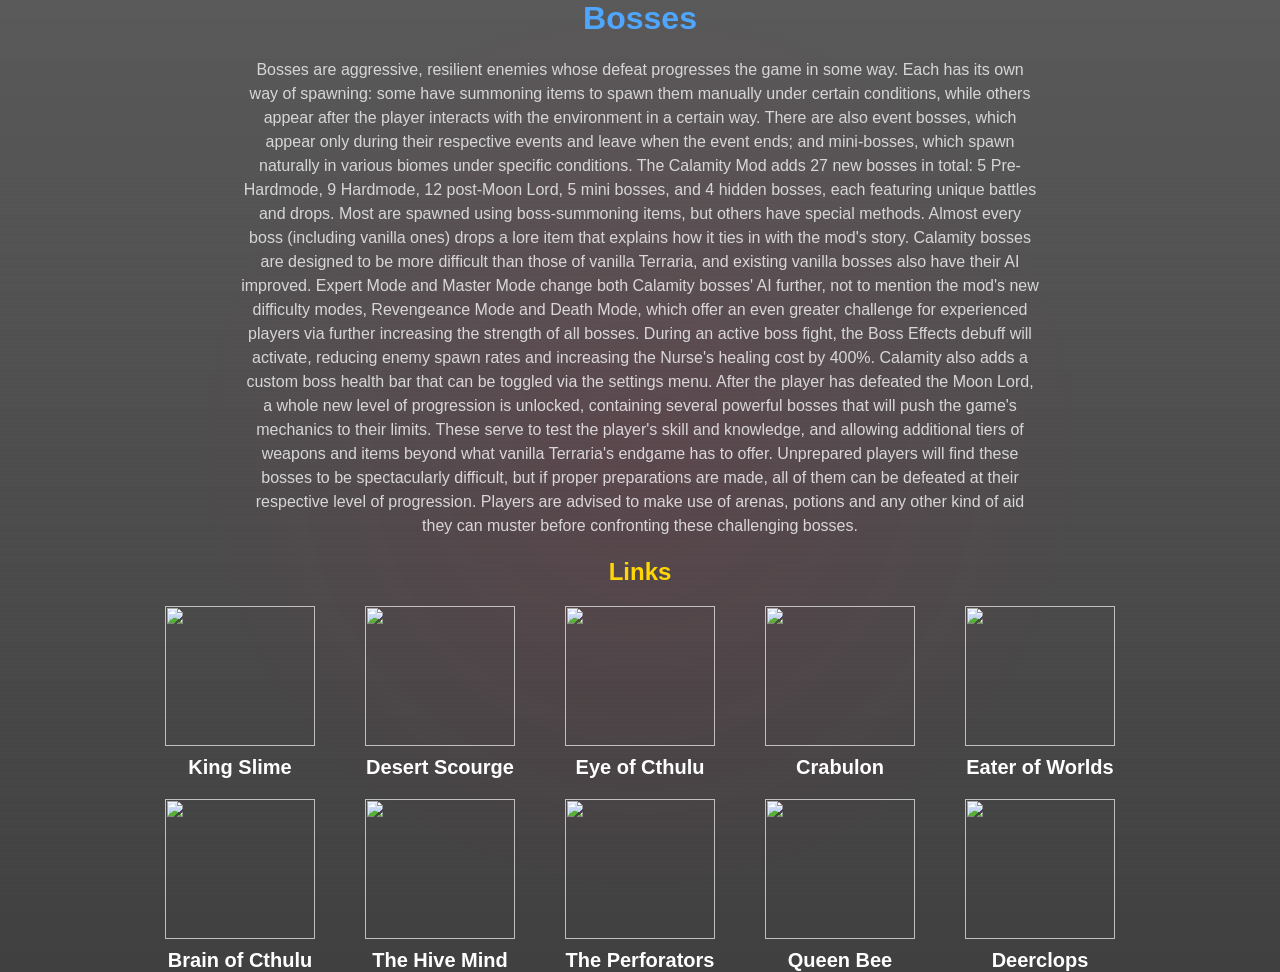
==== bosses.html @ 0ea3dfb3 "Add files via upload" ====
<html>

<head>
    <meta charset="UTF-8">
    <title>Bosses</title>
    <link rel="stylesheet" href="styles.css">
</head>

<body>
    <h1> Bosses</h1>
    <p>Bosses are aggressive, resilient enemies whose defeat progresses the game in some way. Each has its own way of
        spawning:
        some have summoning items to spawn them manually under certain conditions, while others appear after the player
        interacts with the environment in a certain way. There are also event bosses, which appear only during their
        respective
        events and leave when the event ends; and mini-bosses, which spawn naturally in various biomes under specific
        conditions.

        The Calamity Mod adds 27 new bosses in total: 5 Pre-Hardmode, 9 Hardmode, 12 post-Moon Lord, 5 mini bosses, and
        4
        hidden
        bosses, each featuring unique battles and drops. Most are spawned using boss-summoning items, but others have
        special
        methods. Almost every boss (including vanilla ones) drops a lore item that explains how it ties in with the
        mod's
        story.

        Calamity bosses are designed to be more difficult than those of vanilla Terraria, and existing vanilla bosses
        also
        have
        their AI improved. Expert Mode and Master Mode change both Calamity bosses' AI further, not to mention the mod's
        new
        difficulty modes, Revengeance Mode and Death Mode, which offer an even greater challenge for experienced players
        via
        further increasing the strength of all bosses.

        During an active boss fight, the Boss Effects debuff will activate, reducing enemy spawn rates and increasing
        the
        Nurse's healing cost by 400%. Calamity also adds a custom boss health bar that can be toggled via the settings
        menu.

        After the player has defeated the Moon Lord, a whole new level of progression is unlocked, containing several
        powerful
        bosses that will push the game's mechanics to their limits. These serve to test the player's skill and
        knowledge,
        and
        allowing additional tiers of weapons and items beyond what vanilla Terraria's endgame has to offer. Unprepared
        players
        will find these bosses to be spectacularly difficult, but if proper preparations are made, all of them can be
        defeated
        at their respective level of progression. Players are advised to make use of arenas, potions and any other kind
        of
        aid
        they can muster before confronting these challenging bosses.</p>
    <h2>Links</h2>
    <div class="link-container">

        <a href="slimeking.html" class="link-box">
            <img src="https://infernummod.wiki.gg/images/thumb/King_SlimeIcon.png/140px-King_SlimeIcon.png?e96030">
            <span>King Slime</span>
        </a>

        <a href="desertscourge.html" class="link-box">
            <img
                src="https://infernummod.wiki.gg/images/thumb/Desert_ScourgeIcon.png/140px-Desert_ScourgeIcon.png?f94ae5">
            <span>Desert Scourge</span>
        </a>

        <a href="eyeofcthulu.html" class="link-box">
            <img
                src="https://infernummod.wiki.gg/images/thumb/Eye_of_CthulhuIcon.png/140px-Eye_of_CthulhuIcon.png?4eb56b">
            <span>Eye of Cthulu</span>
        </a>
        <a href="crabulon.html" class="link-box">
            <img src="https://infernummod.wiki.gg/images/thumb/CrabulonIcon.png/140px-CrabulonIcon.png?6ad28d">
            <span>Crabulon</span>
        </a>
        <a href="eaterofworlds.html" class="link-box">
            <img
                src="https://infernummod.wiki.gg/images/thumb/Eater_of_WorldsIcon.png/140px-Eater_of_WorldsIcon.png?7add41">
            <span>Eater of Worlds</span>
        </a>
    </div>
    <div class="link-container">

        <a href="brainofcthulu.html" class="link-box">
            <img src="https://infernummod.wiki.gg/images/thumb/Brain_of_CthulhuIcon.png/140px-Brain_of_CthulhuIcon.png?ae7288">
            <span>Brain of Cthulu</span>
        </a>

        <a href="thehivemind.html" class="link-box">
            <img
                src="https://infernummod.wiki.gg/images/thumb/Hive_MindIcon.png/140px-Hive_MindIcon.png?7bd853">
            <span>The Hive Mind</span>
        </a>

        <a href="theperforators.html" class="link-box">
            <img
                src="https://infernummod.wiki.gg/images/thumb/The_PerforatorsIcon.png/140px-The_PerforatorsIcon.png?6483b1">
            <span>The Perforators</span>
        </a>
        <a href="queenbee.html" class="link-box">
            <img src="https://infernummod.wiki.gg/images/thumb/Queen_BeeIcon.png/140px-Queen_BeeIcon.png?c873e4">
            <span>Queen Bee</span>
        </a>
        <a href="deerclops.html" class="link-box">
            <img
                src="https://infernummod.wiki.gg/images/thumb/DeerclopsIcon.png/140px-DeerclopsIcon.png?910835">
            <span>Deerclops</span>
        </a>
    </div>
</body>

</html>
---- styles.css ----
body {
    font-family: Arial, sans-serif;
    color: #f1f1f1;
    max-width: 800px;
    margin: auto;
    position: relative;
    background: linear-gradient(rgba(0, 0, 0, 0.65),
            rgba(0, 0, 0, 0.75)),
        url("fuke_dishron.png");
    background-size: cover;
    background-repeat: no-repeat;
    image-rendering: pixelated;
}

ul {
    list-style: none;
    padding: 0;
    text-align: center;
}

ul li {
    margin: 5px 0;
}

ul li a {
    display: inline-block;
    padding: 5px 10px;
    border-radius: 6px;
}

/* Headings */
h1 {
    color: #4da6ff;
    font-size: 32px;
    text-align: center;
}

h2 {
    text-align: center;
    color: #ffd700;
}

.link-grid {
    display: flex;
    gap: 40px;
    justify-content: center;
    margin-top: 20px;
}

.link-card {
    text-align: center;
    text-decoration: none;
    color: white;
}

.link-container {
    display: flex;
    justify-content: center;
    gap: 50px;
    margin-top: 20px;
}

img {
    display: block;
    margin: auto;
    width: 300px;
}

.link-box img {
    width: 140px;
    height: 140px;
    object-fit: contain;
    display: block;
    margin: 0 auto;
}

.link-box {
    text-align: center;
    text-decoration: none;
    color: white;
}

.link-box img {
    width: 150px;
    display: block;
    margin: 0 auto;
    transition: transform 0.2s;
}

.link-box img:hover {
    transform: scale(1.1);
}

.link-box span {
    display: block;
    margin-top: 10px;
    font-size: 20px;
}

.link-card img {
    width: 150px;
    height: 150px;
    object-fit: contain;
    transition: transform 0.2s;
}

.link-card img:hover {
    transform: scale(1.1);
}

.link-card p {
    margin-top: 10px;
    font-size: 18px;
}

/* Text */
p {
    color: #d6d6d6;
    font-size: 16px;
    text-align: center;
    line-height: 1.5;
}

a {
    color: #66b3ff;
    text-decoration: none;
    font-weight: bold;
    transition: 0.2s;
}

a:hover {
    color: #ffffff;
    text-shadow: 0 0 8px #66b3ff;
    text-decoration: underline;
}

/* =========================
   ZALGO: CONTAINMENT BREACH GLITCH
   ========================= */

.zalgo-wrap {
    display: flex;
    flex-direction: column;
    align-items: center;
    position: relative;
    overflow: visible;
}

/* shared line style */
.zalgo-line {
    font-size: 80px;
    font-weight: 900;
    letter-spacing: 10px;
    text-transform: uppercase;
    position: relative;
    display: block;
    line-height: 1;
    overflow: visible;

    animation: baseGlitchShift 0.12s infinite steps(2, end);
}

.zalgo-line::before,
.zalgo-line::after {
    content: attr(data-text);
    position: absolute;
    left: 0;
    top: 0;
    width: 100%;
    pointer-events: none;
}

/* TOP: CODE (stable but hostile) */
.top {
    color: #ffffff;
    animation: codeGlitch 0.08s infinite;

    text-shadow:
        0 0 4px #00e5ff,
        0 0 6px #ff004c,
        0 0 6px #b400ff,
        0 0 4px #00ff9d;

    position: relative;
    z-index: 2;
}



/* BOTTOM: RAINBOW (unstable system layer) */
.bottom {
    color: #f8f8f8;
    animation: rainbowGlitch 0.22s infinite;

    text-shadow:
        2px 0 #00e5ff,
        -2px 0 #ff004c,
        0 2px #b400ff,
        0 -2px #00ff9d,
        1px 1px #ffd700;
}

body::before {
    content: "";
    position: fixed;
    inset: 0;
    background:
        repeating-linear-gradient(to bottom,
            rgba(255, 255, 255, 0.03),
            rgba(255, 255, 255, 0.03) 1px,
            transparent 2px,
            transparent 4px);
    pointer-events: none;
    mix-blend-mode: overlay;
    opacity: 0.25;
    animation: scanFlicker 0.15s infinite;
}

.zalgo-line::before {
    color: #ff0033;
    z-index: -1;
    animation: glitchSliceA 0.12s infinite steps(2, end);
    text-shadow: -3px 0 #ff0033;
    mix-blend-mode: screen;
}

#clock {
    position: fixed;
    top: 10px;
    right: 5px;
    text-align: right;
    width: 100%;
    font-size: 22px;
    margin-top: 5px;
    color: #ffffff;
    text-shadow: 0 0 8px rgba(102, 179, 255, 0.5);
    letter-spacing: 2px;
}

body::after {
    content: "";
    position: fixed;
    inset: 0;
    pointer-events: none;

    background:
        radial-gradient(circle at 50% 50%,
            rgba(255, 0, 76, 0.08),
            transparent 60%);

    mix-blend-mode: screen;
    animation: pulseHaze 4s infinite;
}

.calamity-link {
    text-align: center;
    display: flex;
    justify-content: center;
    margin: 10px;
}

.calamity-link img {
    width: 300px;
    /* or bigger if you want */
    height: auto;
    cursor: pointer;
    transition: 0.3s;
}

.calamity-link img:hover {
    transform: scale(1.05);
    filter: drop-shadow(0 0 10px #ff004c);
}

@keyframes pulseHaze {
    0% {
        opacity: 0.2;
        transform: scale(1);
    }

    50% {
        opacity: 0.35;
        transform: scale(1.05);
    }

    100% {
        opacity: 0.2;
        transform: scale(1);
    }
}

@font-face {
    font-family: "dmdokuro";
    src: url("./Flexure-Regular.otf") format("opentype");
}

.yharon-img {
    position: fixed;
    top: 10px;
    left: 10px;

    width: 120px;
    height: auto;

    z-index: 5;
}

.calamity-link {
    display: flex;
    align-items: center;
    margin: 20px 0;
}

.THECALAMITYMOD {
    font-family: "dmdokuro", sans-serif;
    font-size: 69px;

    background: linear-gradient(#a43903ba, #5a3c32, #40222e, #1b171f);
    -webkit-background-clip: text;
    -webkit-text-fill-color: transparent;
}

.calamity-link img {
    width: 400px;
    margin-bottom: 8px;
    filter: drop-shadow(0 0 8px rgba(255, 0, 76, 0.4));
    transition: transform 0.3s ease;
}

.calamity-link img:hover {
    transform: scale(1.05);
}

a[href="https://calamitymod.wiki.gg/"] {
    display: block;
    text-align: center;
    margin: 12px;
}

.zalgo-line::after {
    content: attr(data-text);
    position: absolute;
    left: 0;
    top: 0;
    width: 100%;
    pointer-events: none;

    color: #ffffff;
    z-index: -2;
    opacity: 0.8;

    animation: glitchRainbowEscape 0.18s infinite steps(2, end);

    text-shadow:
        4px 0 #ff0033,
        -4px 0 #00ff88,
        0 4px #ff00ff,
        0 -4px #ffd700;
}

.fatal-silhouette {
    position: fixed;
    inset: 0;
    background: url("fatal_error_sans.png") center / contain no-repeat;
    pointer-events: none;

    opacity: 0.015;
    /* base hidden state */
    z-index: 0;

    filter:
        blur(1.5px) contrast(1.8) brightness(0.6) saturate(0) drop-shadow(0 0 12px rgba(255, 0, 76, 0.25));

    transition: opacity 1.8s ease, transform 1.8s ease;
}

/* when "active" (mouse stopped) */
.fatal-silhouette.revealed {
    opacity: 0.03;
    /* your max “allowed” visibility */
    transform: scale(1.02);
}

@keyframes fatalPresence {
    0% {
        opacity: 0.015;
        transform: scale(1) translate(0, 0);
    }

    50% {
        opacity: 0.05;
        transform: scale(1.02) translate(2px, -2px);
    }

    100% {
        opacity: 0.02;
        transform: scale(1) translate(0, 0);
    }
}

@keyframes silhouetteFlicker {
    0% {
        opacity: 0.05;
        transform: scale(1);
        filter: hue-rotate(0deg);
    }

    50% {
        opacity: 0.09;
        transform: scale(1.01);
        filter: hue-rotate(20deg);
    }

    70% {
        opacity: 0.03;
        transform: scale(1);
        filter: hue-rotate(-10deg);
    }

    100% {
        opacity: 0.06;
        transform: scale(1);
        filter: hue-rotate(0deg);
    }
}

@keyframes scanFlicker {
    0% {
        opacity: 0.15;
        transform: translateY(0px);
    }

    50% {
        opacity: 0.3;
        transform: translateY(1px);
    }

    100% {
        opacity: 0.15;
        transform: translateY(0px);
    }
}

@keyframes glitchRainbowEscape {
    0% {
        transform: translate(0, 0);
        clip-path: inset(0 0 0 0);
    }

    15% {
        transform: translate(-8px, -2px);
        clip-path: inset(10% 0 70% 0);
    }

    30% {
        transform: translate(10px, 3px);
        clip-path: inset(60% 0 10% 0);
    }

    45% {
        transform: translate(-12px, 1px);
        clip-path: inset(0 0 80% 0);
    }

    60% {
        transform: translate(14px, -3px);
        clip-path: inset(30% 0 30% 0);
    }

    75% {
        transform: translate(-6px, 4px);
        clip-path: inset(70% 0 10% 0);
    }

    100% {
        transform: translate(0, 0);
        clip-path: inset(0 0 0 0);
    }
}

/* “BREACH FIELD” BETWEEN THEM (NOT WIRES, MORE LIKE REALITY GLITCH) */
@keyframes glitchEscape {
    0% {
        transform: translate(0, 0);
        clip-path: inset(0 0 0 0);
    }

    10% {
        transform: translate(-10px, -3px);
        clip-path: inset(20% 0 60% 0);
    }

    25% {
        transform: translate(20px, 2px);
        clip-path: inset(60% 0 10% 0);
    }

    40% {
        transform: translate(-25px, -5px);
        clip-path: inset(0 0 80% 0);
    }

    55% {
        transform: translate(30px, 4px);
        clip-path: inset(30% 0 30% 0);
    }

    70% {
        transform: translate(-15px, 6px);
        clip-path: inset(70% 0 10% 0);
    }

    85% {
        transform: translate(18px, -4px);
        clip-path: inset(10% 0 70% 0);
    }

    100% {
        transform: translate(0, 0);
        clip-path: inset(0 0 0 0);
    }
}

@keyframes baseGlitchShift {
    0% {
        transform: translate(0, 0);
    }

    20% {
        transform: translate(-2px, 1px);
    }

    40% {
        transform: translate(3px, -2px);
    }

    60% {
        transform: translate(-1px, -1px);
    }

    80% {
        transform: translate(2px, 2px);
    }

    100% {
        transform: translate(0, 0);
    }
}

@keyframes glitchSliceA {
    0% {
        transform: translate(0, 0);
        clip-path: inset(0 0 0 0);
    }

    10% {
        transform: translate(-6px, -2px);
        clip-path: inset(10% 0 70% 0);
    }

    25% {
        transform: translate(-2px, 3px);
        clip-path: inset(60% 0 10% 0);
    }

    40% {
        transform: translate(-8px, 0px);
        clip-path: inset(30% 0 40% 0);
    }

    60% {
        transform: translate(-3px, -3px);
        clip-path: inset(0 0 80% 0);
    }

    80% {
        transform: translate(-5px, 2px);
        clip-path: inset(70% 0 10% 0);
    }

    100% {
        transform: translate(0, 0);
        clip-path: inset(0 0 0 0);
    }
}

@keyframes baseFlicker {
    0% {
        opacity: 1;
    }

    10% {
        opacity: 0.8;
    }

    20% {
        opacity: 1;
    }

    21% {
        opacity: 0.3;
    }

    22% {
        opacity: 1;
    }

    50% {
        opacity: 0.9;
    }

    51% {
        opacity: 0.4;
    }

    52% {
        opacity: 1;
    }

    100% {
        opacity: 1;
    }
}

@keyframes glitchLeft {
    0% {
        transform: translate(0, 0);
        clip-path: inset(0 0 0 0);
    }

    20% {
        transform: translate(-4px, -2px);
        clip-path: inset(10% 0 60% 0);
    }

    40% {
        transform: translate(-2px, 2px);
        clip-path: inset(40% 0 20% 0);
    }

    60% {
        transform: translate(-6px, 1px);
        clip-path: inset(0 0 80% 0);
    }

    80% {
        transform: translate(-3px, -1px);
        clip-path: inset(70% 0 10% 0);
    }

    100% {
        transform: translate(0, 0);
        clip-path: inset(0 0 0 0);
    }
}

@keyframes glitchRight {
    0% {
        transform: translate(0, 0);
        clip-path: inset(0 0 0 0);
    }

    20% {
        transform: translate(4px, 2px);
        clip-path: inset(60% 0 10% 0);
    }

    40% {
        transform: translate(2px, -2px);
        clip-path: inset(20% 0 40% 0);
    }

    60% {
        transform: translate(6px, -1px);
        clip-path: inset(80% 0 0 0);
    }

    80% {
        transform: translate(3px, 1px);
        clip-path: inset(10% 0 70% 0);
    }

    100% {
        transform: translate(0, 0);
        clip-path: inset(0 0 0 0);
    }
}

/* CODE GLITCH (aggressive micro jitter) */
@keyframes codeGlitch {
    0% {
        transform: translate(0, 0) skew(0deg);
    }

    20% {
        transform: translate(-3px, 1px) skew(2deg);
    }

    40% {
        transform: translate(3px, -2px) skew(-2deg);
    }

    60% {
        transform: translate(-2px, -1px) skew(1deg);
    }

    80% {
        transform: translate(2px, 2px) skew(-1deg);
    }

    100% {
        transform: translate(0, 0) skew(0deg);
    }
}

/* RAINBOW GLITCH (phase-shifting instability) */
@keyframes rainbowGlitch {
    0% {
        transform: translate(0, 0);
        filter: hue-rotate(0deg);
    }

    25% {
        transform: translate(2px, -2px);
        filter: hue-rotate(90deg);
    }

    50% {
        transform: translate(-2px, 2px);
        filter: hue-rotate(180deg);
    }

    75% {
        transform: translate(1px, 1px);
        filter: hue-rotate(270deg);
    }

    100% {
        transform: translate(0, 0);
        filter: hue-rotate(360deg);
    }
}

/* BREACH FIELD PULSE */
@keyframes breachPulse {
    0% {
        transform: translateX(-50%) scale(1);
        opacity: 0.5;
    }

    50% {
        transform: translateX(-50%) scale(1.05);
        opacity: 1;
    }

    100% {
        transform: translateX(-50%) scale(1);
        opacity: 0.4;
    }
}

/* =========================
   INPUTS (FIXED & UNIFIED)
   ========================= */

.game-name,
.reason {
    padding: 5px;
    font-size: 14px;
    border-radius: 5px;
    background: rgba(255, 255, 255, 0.08);
    color: #fff;
    border: 1px solid rgba(255, 255, 255, 0.2);
    outline: none;
    flex: 1;
    min-width: 120px;
}

.game-name::placeholder,
.reason::placeholder {
    color: rgba(255, 255, 255, 0.5);
}

.game-name:focus,
.reason:focus {
    border: 1px solid #66b3ff;
    box-shadow: 0 0 8px rgba(102, 179, 255, 0.4);
}

/* =========================
   STAR RATING
   ========================= */

.rating {
    font-size: 30px;
    display: inline-flex;
    flex-direction: row-reverse;
}

.rating input {
    display: none;
}

.rating label {
    color: lightgray;
    cursor: pointer;
    transition: 0.2s;
}

.rating label:hover,
.rating label:hover~label {
    color: gold;
    transform: scale(1.2);
}

.rating input:checked~label {
    color: gold;
}

.game-row {
    display: flex;
    align-items: center;
    gap: 15px;
    margin-bottom: 12px;
    flex-wrap: wrap;
}
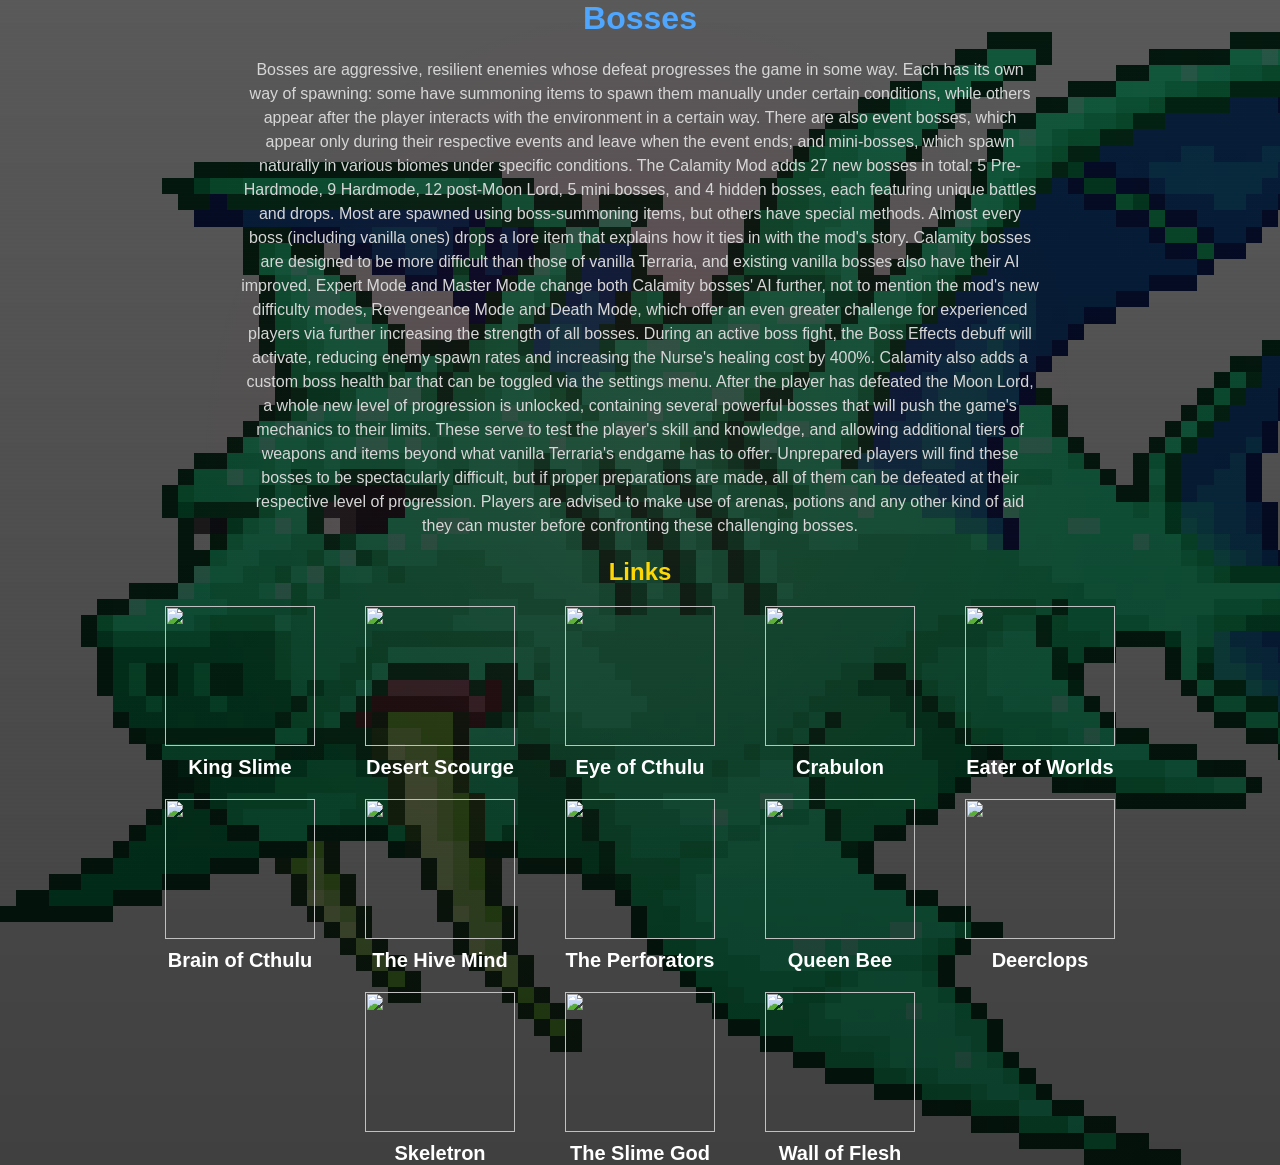
==== commit a566266e: "Update bosses.html with new boss information Added new boss links and descriptions to the bosses pag" ====
--- a/bosses.html
+++ b/bosses.html
@@ -84,13 +84,13 @@
     <div class="link-container">
 
         <a href="brainofcthulu.html" class="link-box">
-            <img src="https://infernummod.wiki.gg/images/thumb/Brain_of_CthulhuIcon.png/140px-Brain_of_CthulhuIcon.png?ae7288">
+            <img
+                src="https://infernummod.wiki.gg/images/thumb/Brain_of_CthulhuIcon.png/140px-Brain_of_CthulhuIcon.png?ae7288">
             <span>Brain of Cthulu</span>
         </a>
 
         <a href="thehivemind.html" class="link-box">
-            <img
-                src="https://infernummod.wiki.gg/images/thumb/Hive_MindIcon.png/140px-Hive_MindIcon.png?7bd853">
+            <img src="https://infernummod.wiki.gg/images/thumb/Hive_MindIcon.png/140px-Hive_MindIcon.png?7bd853">
             <span>The Hive Mind</span>
         </a>
 
@@ -104,11 +104,30 @@
             <span>Queen Bee</span>
         </a>
         <a href="deerclops.html" class="link-box">
+            <img src="https://infernummod.wiki.gg/images/thumb/DeerclopsIcon.png/140px-DeerclopsIcon.png?910835">
+            <span>Deerclops</span>
+        </a>
+    </div>
+    <div class="link-container">
+
+        <a href="brainofcthulu.html" class="link-box">
             <img
-                src="https://infernummod.wiki.gg/images/thumb/DeerclopsIcon.png/140px-DeerclopsIcon.png?910835">
-            <span>Deerclops</span>
+                src="https://infernummod.wiki.gg/images/thumb/Brain_of_CthulhuIcon.png/140px-Brain_of_CthulhuIcon.png?ae7288">
+            <span>Skeletron</span>
+        </a>
+
+        <a href="thehivemind.html" class="link-box">
+            <img src="https://infernummod.wiki.gg/images/thumb/Hive_MindIcon.png/140px-Hive_MindIcon.png?7bd853">
+            <span>The Slime God</span>
+        </a>
+
+        <a href="theperforators.html" class="link-box">
+            <img
+                src="https://infernummod.wiki.gg/images/thumb/The_PerforatorsIcon.png/140px-The_PerforatorsIcon.png?6483b1">
+            <span>Wall of Flesh</span>
+        </a>
         </a>
     </div>
 </body>
 
-</html>+</html>
